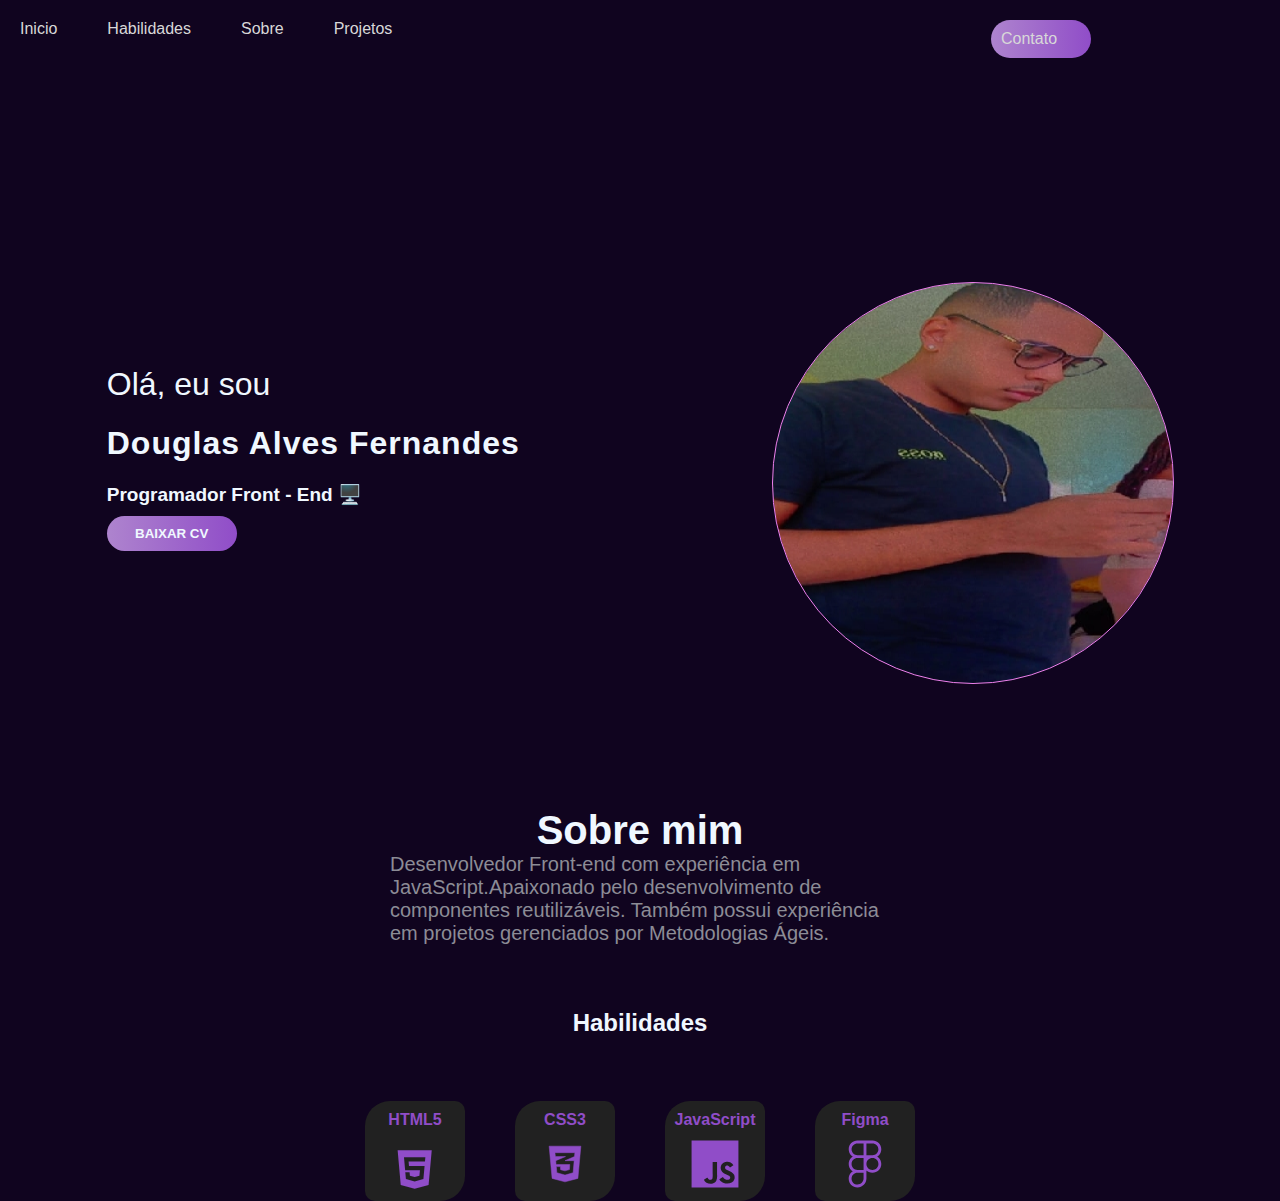
==== index.html @ 5ef0c72d "my port" ====
<!DOCTYPE html>
<html lang="pt-br">

<head>
    <meta charset="UTF-8">
    <meta name="viewport" content="width=device-width, initial-scale=1.0">
    <link rel="stylesheet" href="style.css">
    <link rel="stylesheet" href="https://cdnjs.cloudflare.com/ajax/libs/font-awesome/6.6.0/css/all.min.css"
        integrity="sha512-Kc323vGBEqzTmouAECnVceyQqyqdsSiqLQISBL29aUW4U/M7pSPA/gEUZQqv1cwx4OnYxTxve5UMg5GT6L4JJg=="
        crossorigin="anonymous" referrerpolicy="no-referrer" />
    <title>Sobre Mim</title>
</head>

<body>
    <nav class="menu">
        <ul class="ul-menu">
            <li><a href="#inicio">Inicio</a></li>
            <li><a href="#habilidades">Habilidades</a></li>
            <li><a href="#">Sobre</a></li>
            <li><a href="#">Projetos</a></li>
        </ul>
        <p class="contato-menu"><a href="#">Contato</a> <i class="fa-solid fa-envelope"></i></p>
    </nav>

    <main class="container">
        <section class="info1" id="inicio">

            <div class="info">
                <div class="box">
                    <p class="p-info">Olá, eu sou</p>
                    <h1 class="h1-info">Douglas Alves Fernandes</h1>
                    <h2 class="h2-info">Programador Front - End 🖥️</h2>
                    <button type="button" class="btn-cv"><i class="fa-solid fa-download"></i> Baixar cv </button>
                </div>


                <div class="foto">
                    <img src="img/400x400.jpeg" alt="">
                </div>
            </div>
            <div class="about">
                <h2>Sobre mim</h2>
                <p>Desenvolvedor Front-end com experiência em JavaScript.Apaixonado pelo desenvolvimento de componentes
                    reutilizáveis. Também possui experiência em projetos gerenciados por Metodologias Ágeis.</p>
            </div>
        </section>
        <section id="habilidades">
            <h2>Habilidades</h2>
            <div class="cards">
                <div class="contarinerhab">
                    <div class="box-hab">
                        <p>HTML5</p>
                        <img src="img/html5-svgrepo-com.svg" alt="Logo do html5">
                    </div>

                    <div class="box-hab">
                        <p>CSS3</p>
                        <img src="img/css3-svgrepo-com.svg" alt="logo do css3">
                    </div>

                    <div class="box-hab">
                        <p>JavaScript</p>
                        <img src="img/javascript-svgrepo-com.svg" alt="logo do javascript">
                    </div>

                    <div class="box-hab">
                        <p>Figma</p>
                        <img src="img/figma-svgrepo-com.svg" alt="logo do figma">
                    </div>
                </div>
            </div>
        </section>
        <section id="projetos"></section>
        <section id="contatos"></section>
    </main>


</body>

</html>
---- style.css ----
:root{
    --primary-color:#10041F;
    --color-box:#904DC8;
    --boxhab:#212121;
}


@import url('https://fonts.googleapis.com/css2?family=Poppins:ital,wght@0,100;0,200;0,300;0,400;0,500;0,600;0,700;0,800;0,900;1,100&display=swap');

*{
    padding: 0;
    margin: 0;
    font-family: "Poppins", sans-serif;
    box-sizing: border-box;
}
body{
   
    background-color: var(--primary-color);
    color: aliceblue;
    
}
.menu{
    display: flex;
    justify-content: space-between;
    
    padding-top: 20px;
    padding-left: 20px;
    
    
}
.contato-menu{
    margin-right: 189px;
}
.ul-menu{
    display: flex;
    list-style-type: none;
   
    gap: 50px;
}
.ul-menu li a{
    color: rgb(216, 216, 216);
    font-weight: 100;
    font-style: normal;
    text-decoration: none;
}
.ul-menu li a:hover{
    color: rgb(136, 135, 135);
    transition: all ease .5s;
}

.container{
   
   
   
 

}
.box{
    

    
}
.info{
    display: flex;
    
    gap: 40px;
    margin-top: 50px;
    
    height: 700px;
    justify-content:space-around ;
    align-items:center ;
    
    .foto{
        height:  50%;
    }
    .foto img{
      
        width: 400px;
        height: 400px;
        border-radius: 50%;
        outline: 1px solid violet;
    }
    
}
.p-info{
    font-weight: 200;
    font-size: 32px;
    font-style: normal;
}
.h1-info{
    font-size: 32px;
    letter-spacing: 1px;
    line-height: 80px;
}
.h2-info{
    font-size: 19px;
}
.btn-cv{
    margin-top: 10px;
    border: none;
    padding: 10px;
    border-radius: 50px;
    width: 130px;
    text-transform: uppercase;
    background:linear-gradient(to right, #ae84ce, var(--color-box));
    color: aliceblue;
    font-weight: bold;
    
}
.btn-cv:hover{
    transform: scale(90%);
    transition:  cubic-bezier(.24,.52,.91,.63) .5s ;
}
.contato-menu{
    background:linear-gradient(to right, #ae84ce, var(--color-box));
    padding: 10px;
    border-radius: 120px;
    width: 100px;
}
.contato-menu:hover{
 transform: scale(90%);
    transition:  cubic-bezier(.24,.52,.91,.63) .5s ;
}
.contato-menu a{
    text-decoration: none;
    color: rgb(216, 216, 216);
}
.about{
   display: flex;
   flex-direction: column;
   justify-content: center;
   align-items: center;
    
}
.about h2{
    font-size:40px;
}
.about p{
    color: #8c8c96;
    font-size: 20px;
    width: 500px;
    
}
/*CONTAINER DA HABILIDADE*/
#habilidades h2{
    text-align: center;
    margin-top: 5%;
}
.contarinerhab{
    margin-top: 5%;
    margin-left: 5%;
    
    width: 90%;
    display: flex;
    justify-content: center;
    align-items: center;
    gap: 50px;
    
    
}
.box-hab{
    display: flex;
    flex-direction: column;
    flex-shrink: 1;
    align-items: center;
    width: 100px;
    height: 100px;
    border-radius: 25% 10%;
    transition: all ease-in-out .2s;
    background-color: var(--boxhab);
   
    
}
.box-hab p{
    
    margin-top: 10%;
    margin-bottom: 10%;

    color: var(--color-box);
    font-weight: 600;
}
.box-hab img{
    
    width: 50%;
}
.box-hab:hover{
    transform: scale3d(1.1, 1.1, 1.1);
}
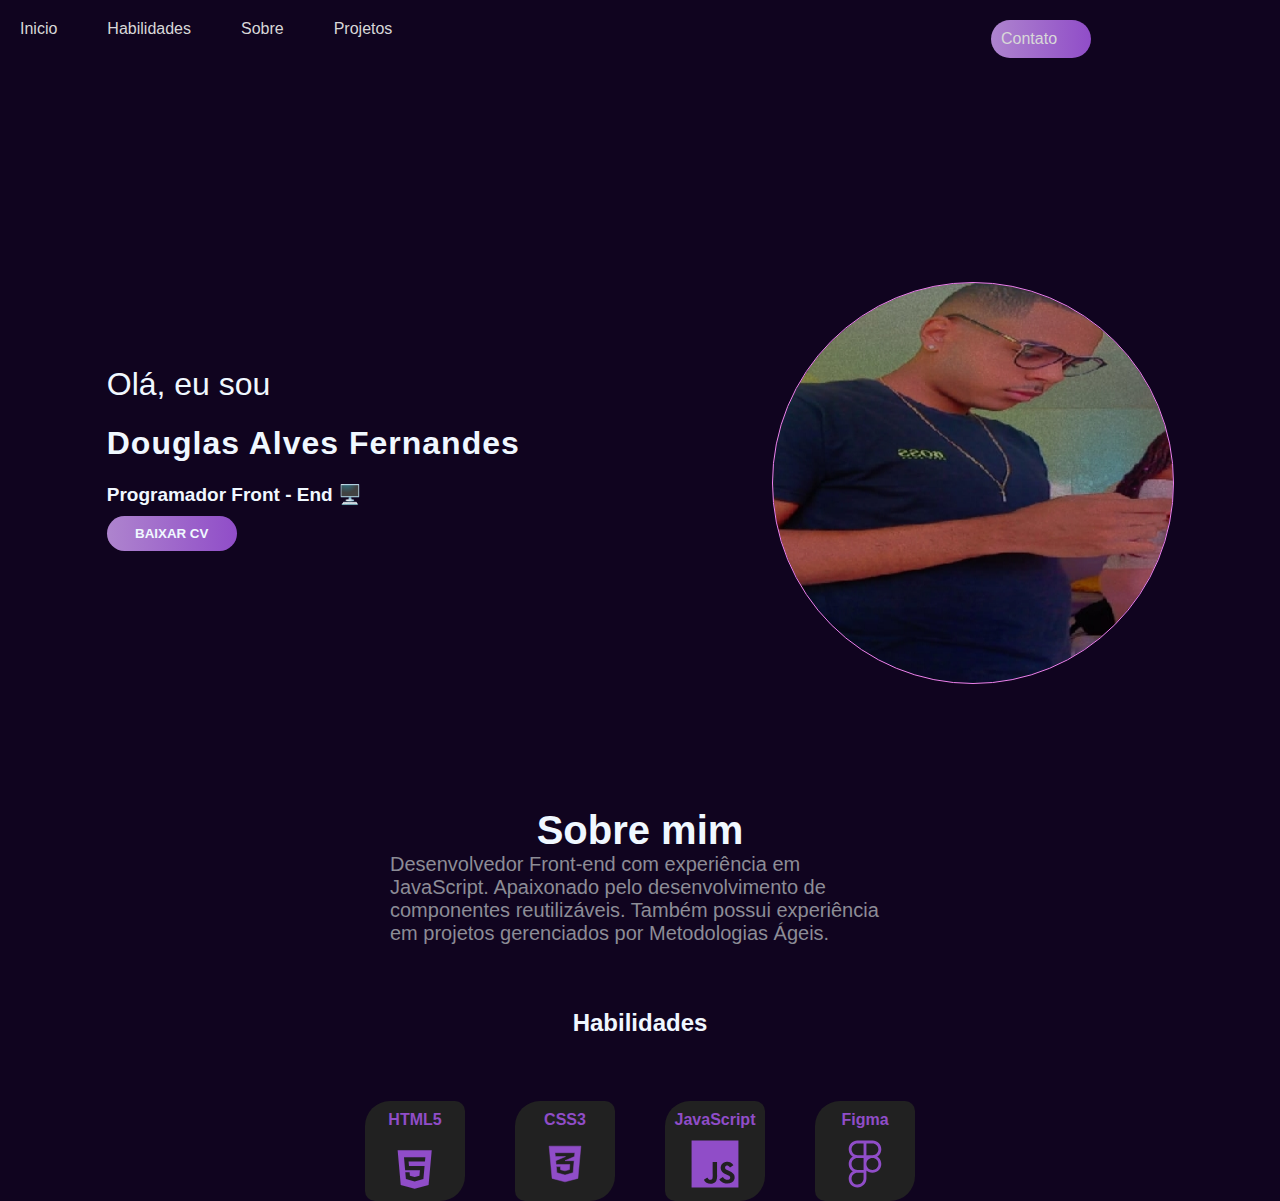
==== commit e9f8f1aa: "Update index.html" ====
--- a/index.html
+++ b/index.html
@@ -40,7 +40,7 @@
             </div>
             <div class="about">
                 <h2>Sobre mim</h2>
-                <p>Desenvolvedor Front-end com experiência em JavaScript.Apaixonado pelo desenvolvimento de componentes
+                <p>Desenvolvedor Front-end com experiência em JavaScript. Apaixonado pelo desenvolvimento de componentes
                     reutilizáveis. Também possui experiência em projetos gerenciados por Metodologias Ágeis.</p>
             </div>
         </section>
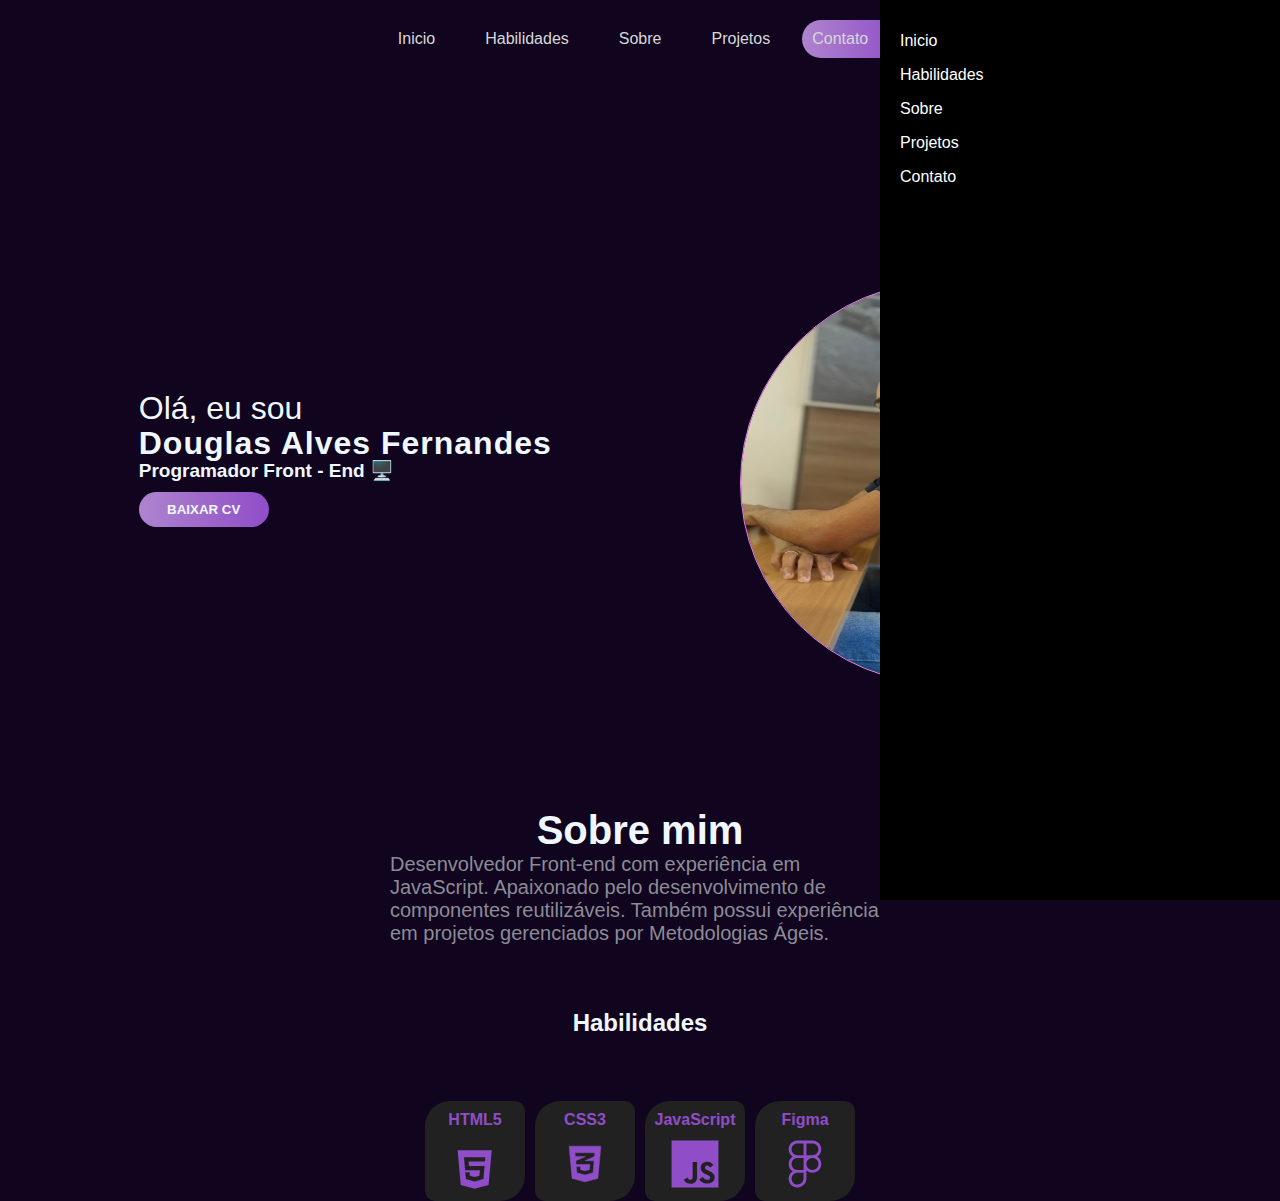
==== commit 8e7d98a5: "fiz alugmas att" ====
--- a/index.html
+++ b/index.html
@@ -8,40 +8,62 @@
     <link rel="stylesheet" href="https://cdnjs.cloudflare.com/ajax/libs/font-awesome/6.6.0/css/all.min.css"
         integrity="sha512-Kc323vGBEqzTmouAECnVceyQqyqdsSiqLQISBL29aUW4U/M7pSPA/gEUZQqv1cwx4OnYxTxve5UMg5GT6L4JJg=="
         crossorigin="anonymous" referrerpolicy="no-referrer" />
+        <link rel="stylesheet" href="responsivo.css">
     <title>Sobre Mim</title>
 </head>
 
 <body>
     <nav class="menu">
-        <ul class="ul-menu">
-            <li><a href="#inicio">Inicio</a></li>
-            <li><a href="#habilidades">Habilidades</a></li>
-            <li><a href="#">Sobre</a></li>
-            <li><a href="#">Projetos</a></li>
-        </ul>
-        <p class="contato-menu"><a href="#">Contato</a> <i class="fa-solid fa-envelope"></i></p>
+        <div class="container">
+
+            <ul class="ul-menu">
+                <li><a href="#sec-sobre">Inicio</a></li>
+                <li><a href="#habilidades">Habilidades</a></li>
+                <li><a href="#">Sobre</a></li>
+                <li><a href="#">Projetos</a></li>
+            </ul>
+            <p class="contato-menu"><a href="#">Contato</a> <i class="fa-solid fa-envelope"></i></p>
+            <a href="#" class="btn-sidebar"><i class="fa-solid fa-bars"></i></a>
+        </div>
     </nav>
+    <nav class="sidebar">
+        <div class="container">
 
-    <main class="container">
-        <section class="info1" id="inicio">
+            <ul class="ul-side">
+                <li><a href="#sec-sobre">Inicio</a></li>
+                <li><a href="#habilidades">Habilidades</a></li>
+                <li><a href="#">Sobre</a></li>
+                <li><a href="#">Projetos</a></li>
+                <li><a href=""><a href="#">Contato</a><li>
+            </ul>
+           
+            
+           
+        </div>
+    </nav>
+    
 
-            <div class="info">
-                <div class="box">
-                    <p class="p-info">Olá, eu sou</p>
-                    <h1 class="h1-info">Douglas Alves Fernandes</h1>
-                    <h2 class="h2-info">Programador Front - End 🖥️</h2>
-                    <button type="button" class="btn-cv"><i class="fa-solid fa-download"></i> Baixar cv </button>
+    <main class="main">
+        <section class="sec-sobre" id="sec-sobre">
+            <div class="container"> 
+
+                <div class="info">
+                    <div class="box">
+                        <p class="p-info">Olá, eu sou</p>
+                        <h1 class="h1-info">Douglas Alves Fernandes</h1>
+                        <h2 class="h2-info">Programador Front - End 🖥️</h2>
+                        <button type="button" class="btn-cv"><i class="fa-solid fa-download"></i> Baixar cv </button>
+                    </div>
+    
+                    <div class="foto">
+                        <img src="img/WhatsApp Image 2024-10-06 at 02.22.05.jpeg" alt="">
+                    </div>
                 </div>
-
-
-                <div class="foto">
-                    <img src="img/400x400.jpeg" alt="">
+                <div class="about">
+                    <h2>Sobre mim</h2>
+                    <p>Desenvolvedor Front-end com experiência em JavaScript. Apaixonado pelo desenvolvimento de componentes
+                        reutilizáveis. Também possui experiência em projetos gerenciados por Metodologias Ágeis.</p>
                 </div>
-            </div>
-            <div class="about">
-                <h2>Sobre mim</h2>
-                <p>Desenvolvedor Front-end com experiência em JavaScript. Apaixonado pelo desenvolvimento de componentes
-                    reutilizáveis. Também possui experiência em projetos gerenciados por Metodologias Ágeis.</p>
             </div>
         </section>
         <section id="habilidades">
@@ -74,6 +96,7 @@
         <section id="contatos"></section>
     </main>
 
+        <script src="index.js"></script>
 
 </body>
 
--- a/style.css
+++ b/style.css
@@ -19,17 +19,69 @@
     color: aliceblue;
     
 }
+.container{
+    width: 100%;
+    max-width: 90%;
+    margin: 0 auto;
+   
+}
 .menu{
     display: flex;
     justify-content: space-between;
     
     padding-top: 20px;
     padding-left: 20px;
-    
-    
-}
-.contato-menu{
-    margin-right: 189px;
+   
+    
+    
+}
+.sidebar{
+    display: flex;
+    position: fixed;
+    right: 0;
+    top: 0;
+    height: 100%;
+    width: 400px;
+    z-index: 100;
+    transition: all 0.5s ease-in-out;  
+    background-color: #000000;
+    padding: 2rem 0;
+    
+    
+}
+.sidebar ul{
+    display: flex;
+    flex-direction: column;
+    gap: 1rem;
+}
+.sidebar a{
+    text-decoration: none;
+    color: #fff;
+    
+    
+}
+.sidebar a:hover{
+    color: var(--color-box);
+}
+.sidebar li{
+    list-style-type: none;
+}
+.sidebar.active{
+    right: 0;
+    
+    
+    
+}
+.sidebar .ul-side{
+
+}
+.btn-sidebar{
+    display: none;
+}
+.menu .container {
+    display: flex;
+    justify-content: center;
+    align-items: center;
 }
 .ul-menu{
     display: flex;
@@ -48,20 +100,10 @@
     transition: all ease .5s;
 }
 
-.container{
-   
-   
-   
- 
-
-}
-.box{
-    
-
-    
-}
+
 .info{
     display: flex;
+    flex-wrap: wrap;
     
     gap: 40px;
     margin-top: 50px;
@@ -69,7 +111,7 @@
     height: 700px;
     justify-content:space-around ;
     align-items:center ;
-    
+}
     .foto{
         height:  50%;
     }
@@ -81,16 +123,17 @@
         outline: 1px solid violet;
     }
     
-}
+
 .p-info{
     font-weight: 200;
     font-size: 32px;
     font-style: normal;
+    
 }
 .h1-info{
     font-size: 32px;
     letter-spacing: 1px;
-    line-height: 80px;
+    line-height: 32px;
 }
 .h2-info{
     font-size: 19px;
@@ -116,6 +159,7 @@
     padding: 10px;
     border-radius: 120px;
     width: 100px;
+    margin-left: 2rem;
 }
 .contato-menu:hover{
  transform: scale(90%);
@@ -154,10 +198,12 @@
     display: flex;
     justify-content: center;
     align-items: center;
-    gap: 50px;
-    
-    
-}
+    gap: 10px;
+    flex-wrap: wrap;
+    
+    
+}
+
 .box-hab{
     display: flex;
     flex-direction: column;
--- a/responsivo.css
+++ b/responsivo.css
@@ -0,0 +1,42 @@
+@media (max-width: 600px) {
+    .info{
+     flex-direction: column;
+     
+     justify-content: center;
+     align-items: center;
+    }
+    .p-info,.h1-info,.h2-info{
+     text-align: center;
+    }
+    .btn-cv{
+    display: block;
+     margin: 0 auto;
+     margin-top: 1.5rem;
+    }
+    .about p{
+        margin-top:1rem;
+        width:100%;
+        text-align:center;
+       }
+       .ul-menu,.contato-menu{
+        display: none;
+       }
+       .btn-sidebar{
+        display: block;
+        margin-left: auto;
+        
+       }
+      
+   }
+   @media (max-width:440px){
+    .foto img{
+        width: 100%;
+        object-fit: cover;
+
+    }
+    .foto{
+        height: auto;
+        
+    }
+
+   }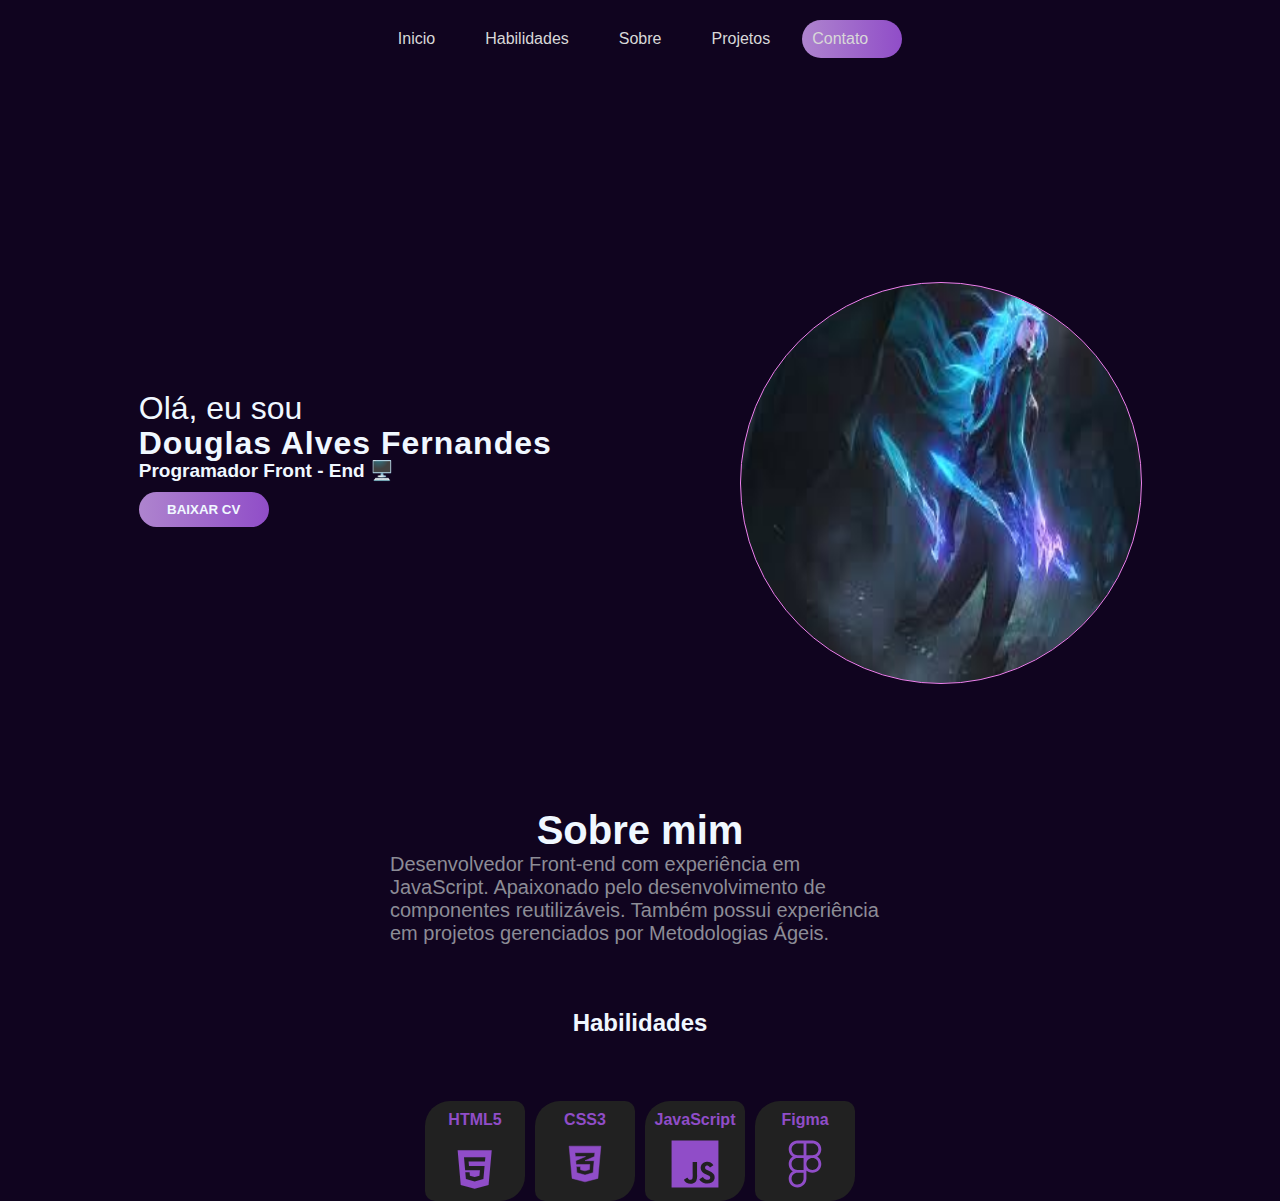
==== commit 9e89a015: "kat" ====
--- a/index.html
+++ b/index.html
@@ -56,7 +56,7 @@
                     </div>
     
                     <div class="foto">
-                        <img src="img/WhatsApp Image 2024-10-06 at 02.22.05.jpeg" alt="">
+                        <img src="img/images.jpg" alt="">
                     </div>
                 </div>
                 <div class="about">
--- a/style.css
+++ b/style.css
@@ -36,16 +36,19 @@
     
 }
 .sidebar{
-    display: flex;
+    display: none;
     position: fixed;
     right: 0;
     top: 0;
     height: 100%;
     width: 400px;
     z-index: 100;
-    transition: all 0.5s ease-in-out;  
-    background-color: #000000;
+    transition: all 1s linear;
+    backdrop-filter: blur(5px);
+    box-shadow: 0 4px 30px rgba(0, 0, 0, 0.1);
+    border-left: 2px solid rgba(255, 255, 255, 0.33);
     padding: 2rem 0;
+    
     
     
 }
@@ -53,6 +56,7 @@
     display: flex;
     flex-direction: column;
     gap: 1rem;
+    
 }
 .sidebar a{
     text-decoration: none;
@@ -68,15 +72,25 @@
 }
 .sidebar.active{
     right: 0;
+    display: block;
+    
+    
+    
     
     
     
 }
 .sidebar .ul-side{
+    
 
 }
 .btn-sidebar{
     display: none;
+    z-index: 1001;
+    position: fixed;
+    top: 1;
+    right: 0;
+    margin-right: 10px;
 }
 .menu .container {
     display: flex;
--- a/responsivo.css
+++ b/responsivo.css
@@ -25,6 +25,14 @@
         display: block;
         margin-left: auto;
         
+        
+       }
+      
+       .sidebar.active{
+        transition: all 1s linear;
+       }
+       .sidebar{
+        transition: all 1s linear;
        }
       
    }
@@ -38,5 +46,8 @@
         height: auto;
         
     }
+    .sidebar{
+        transition: all 1s ease-in-out;
+    }
 
    }